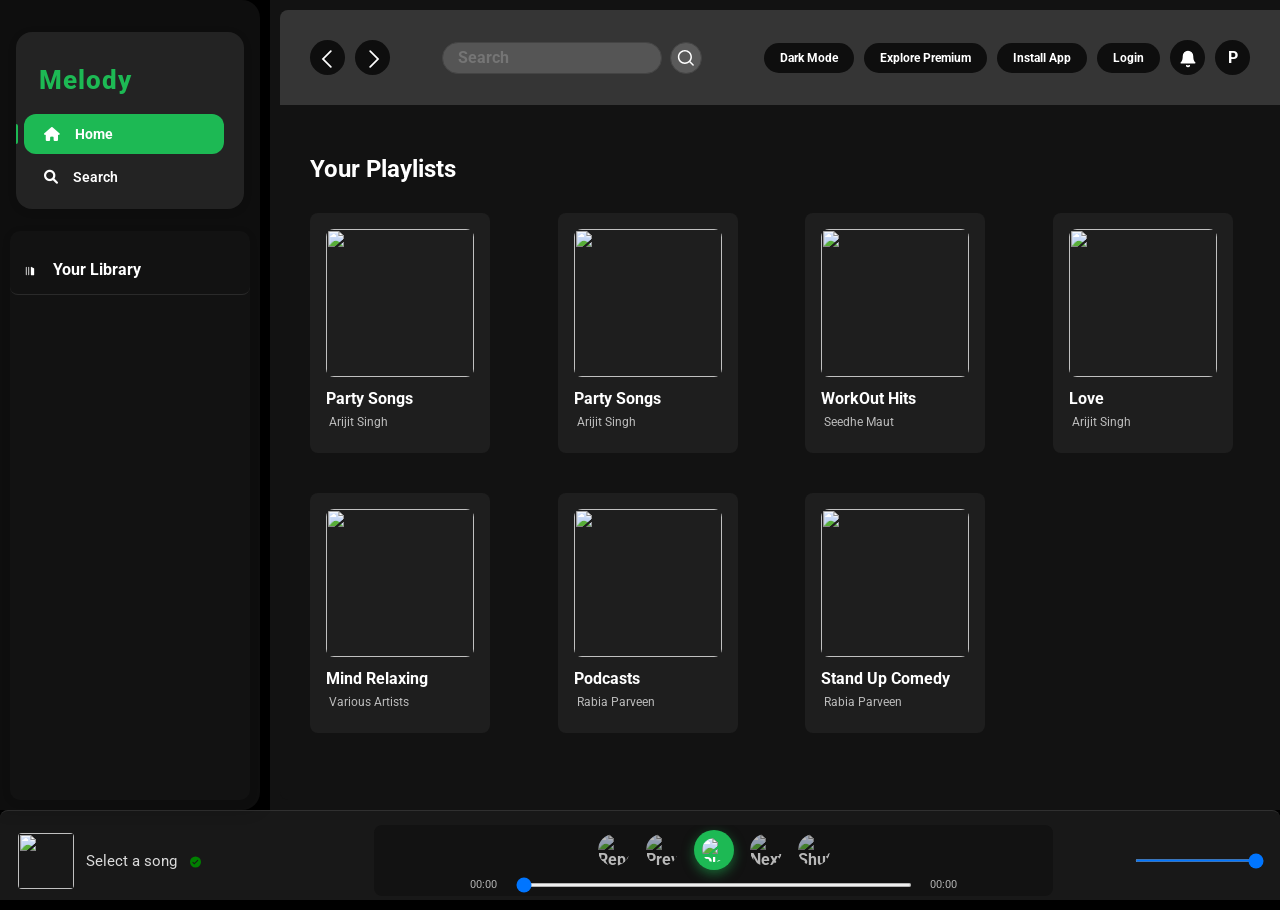
==== index.html @ fff4e5af "updates" ====
<!DOCTYPE html>
<html lang="en">
  <head>
    <meta charset="UTF-8" />
    <meta name="viewport" content="width=device-width, initial-scale=1.0" />
    <link
      rel="stylesheet"
      href="https://cdnjs.cloudflare.com/ajax/libs/font-awesome/6.0.0/css/all.min.css"
    />
    <link rel="stylesheet" href="style.css" />
    <script
      src="https://kit.fontawesome.com/68dffed02e.js"
      crossorigin="anonymous"
    ></script>
    <link rel="icon" href="favicon.ico" />
    <title>Melody : Music for everyone</title>

    <link rel="preconnect" href="https://fonts.googleapis.com" />
    <link rel="preconnect" href="https://fonts.gstatic.com" crossorigin />
    <link
      href="https://fonts.googleapis.com/css2?family=Montserrat:ital,wght@0,100..900;1,100..900&family=Poppins:wght@300;400;500;600;700&display=swap"
      rel="stylesheet"
    />

  </head>



  <body>
    <main>
      <!-- Sidebar -->
      <aside>
        <div class="header">
          <h2>Melody</h2>
          <p id="home-logo" class="active">
            <i class="fa-solid fa-house"></i> Home
          </p>
          <p id="searchbar">
            <i class="fa-solid fa-magnifying-glass"></i> Search
          </p>


   
        </div>

        <div class="playlist">
          <p>
            <svg
              data-encore-id="icon"
              role="img"
              aria-hidden="true"
              viewBox="0 0 24 24"
              class="Svg-sc-ytk21e-0 bneLcE"
            >
              <path
                d="M3 22a1 1 0 0 1-1-1V3a1 1 0 0 1 2 0v18a1 1 0 0 1-1 1zM15.5 2.134A1 1 0 0 0 14 3v18a1 1 0 0 0 1 1h6a1 1 0 0 0 1-1V6.464a1 1 0 0 0-.5-.866l-6-3.464zM9 2a1 1 0 0 0-1 1v18a1 1 0 1 0 2 0V3a1 1 0 0 0-1-1z"
              ></path>
            </svg>
            Your Library
          </p>
          <div class="lists">
            <ul></ul>
          </div>
        </div>
      </aside>

      <!-- Main Content (Dynamic) -->
      <div class="main-content" id="main-content">
        <!-- Home content will be dynamically loaded here -->
      </div>
    </main>

    <!-- Music Player -->
    <div class="player">
      <div class="current-song">
        <div>
          <img src="images/music.svg" alt="" />
          <p>Song Name</p>
          <svg
            data-encore-id="icon"
            role="img"
            aria-hidden="true"
            viewBox="0 0 16 16"
            class="Svg-sc-ytk21e-0 ceOVVX"
          >
            <path
              d="M0 8a8 8 0 1 1 16 0A8 8 0 0 1 0 8zm11.748-1.97a.75.75 0 0 0-1.06-1.06l-4.47 4.47-1.405-1.406a.75.75 0 1 0-1.061 1.06l2.466 2.467 5.53-5.53z"
            ></path>
          </svg>
        </div>
      </div>
      <div class="panel">
        <div class="controls">
          <img
            class="loop"
            id="loop"
            src="images/loop.svg"
            title="Repeat"
            alt="Repeat"
          />
          <img
            class="previous"
            id="previous"
            src="images/previous.svg"
            title="Previous"
            alt="Previous"
          />
          <img
            id="play"
            src="images/play.svg"
            title="Play/Pause"
            alt="Play/Pause"
          />
          <img
            class="next"
            id="next"
            src="images/next.svg"
            title="Next"
            alt="Next"
          />
          <img
            class="shuffle"
            id="shuffle"
            src="images/shuffle.svg"
            title="Shuffle"
            alt="Shuffle"
          />
        </div>
        <div class="progress-bar">
          <p class="current-duration">00:00</p>
          <input
            type="range"
            class="bar"
            id="seek-bar"
            value="0"
            min="0"
            max="100"
          />
          <p class="duration">00:00</p>
        </div>

      </div>
      <div class="volume">
        <img src="images/volume.svg" alt="" />
        <input id="volume" type="range" max="100" min="0" value="100" />
      </div>

    </div>
    <!-- <div id="auth-backdrop" class="hidden"></div> -->

    <!-- <div class="auth-container hidden" id="auth-section">
        <button class="close-btn" id="close-auth">&times;</button>
        <div class="auth-toggle">
            <button id="show-login" class="active">Login</button>
            <button id="show-signup">Sign Up</button>
        </div>

        <form id="login-form" class="auth-form">
            <h2>Login</h2>
            <input type="email" placeholder="Email" required />
            <input type="password" placeholder="Password" required />
            <button type="submit">Log In</button>
        </form>
    </div> -->

    <script>
      // Load Home Page by default
      window.addEventListener("DOMContentLoaded", () => {
        const savedTheme = localStorage.getItem("theme");
        if (savedTheme === "bright") {
          document.body.classList.add("bright-mode");
        }

        // Load home page dynamically, then bind playlist cards
        loadPage("home.html").then(() => {
          bindPlaylistCards(); // ✅ Reattach playlist click events after content load
        });
      });

      // Dynamic Page Loader
      async function loadPage(page) {
        const res = await fetch(page);
        const content = await res.text();
        document.getElementById("main-content").innerHTML = content;

        // ✅ Reapply theme
        const savedTheme = localStorage.getItem("theme");
        if (savedTheme === "bright") {
          document.body.classList.add("bright-mode");
        } else {
          document.body.classList.remove("bright-mode");
        }

        // ✅ Rebind card click listeners after DOM updates
        setTimeout(() => {
          if (typeof bindPlaylistCards === "function") {
            bindPlaylistCards();
          }
        }, 50);

        // ✅ Re-attach theme toggle event listener if present
        const themeToggle = document.getElementById("theme-toggle");
        if (themeToggle) {
          updateThemeToggleText(themeToggle);
          themeToggle.addEventListener("click", function () {
            document.body.classList.toggle("bright-mode");
            localStorage.setItem(
              "theme",
              document.body.classList.contains("bright-mode")
                ? "bright"
                : "dark"
            );
            updateThemeToggleText(this);
          });
        }
      }

      // Update toggle text based on current theme
      function updateThemeToggleText(button) {
        if (document.body.classList.contains("bright-mode")) {
          button.textContent = "Light Mode";
        } else {
          button.textContent = "Dark Mode";
        }
      }

      // Sidebar Navigation
      const homeBtn = document.getElementById("home-logo");
      const searchBtn = document.getElementById("searchbar");

      homeBtn.addEventListener("click", () => {
        loadPage("home.html").then(() => {
          bindPlaylistCards(); // ✅ ensures playlist clicks work again
        });
        setActive(homeBtn);
      });

      searchBtn.addEventListener("click", () => {
        loadPage("search.html");
        setActive(searchBtn);
      });

      function setActive(activeBtn) {
        document
          .querySelectorAll("aside .header p")
          .forEach((btn) => btn.classList.remove("active"));
        activeBtn.classList.add("active");
      }


        document.addEventListener("DOMContentLoaded", function() {
        document.getElementById("loginLink").addEventListener("click", function(event) {
            event.preventDefault();
            window.location.href = "login.html";
        });
    });


    
      
    </script>


    <script src="script.js"></script>
  </body>
</html>
---- style.css ----
@import url("https://fonts.googleapis.com/css2?family=Roboto:ital,wght@0,100;0,300;0,400;0,500;0,700;0,900;1,100;1,300;1,400;1,500;1,700;1,900&display=swap");

* {
  margin: 0;
  padding: 0;
  font-family: "Roboto", sans-serif;
  box-sizing: border-box;
  font-weight: 700;
  color: white;
}

body {
  background-color: black;
  height: 100vh;
  overflow: hidden;
  overflow-y: hidden;
}

body, html {
    overflow-x: hidden; /* Prevent horizontal scrolling globally */
}

main {
  display: flex;
  width: 100vw;
  gap: 10px;
  height: calc(100vh - 90px);
}

.main-content .Home {
    flex: 1;
    width: 100%;  /* Ensure it stretches full width inside main-content */
}



.main-content {
    flex: 1;
    display: flex;
    flex-direction: column;
    background-color: #121212;
    overflow-y: auto;
    overflow-x: hidden; /* Ensure no horizontal scroll */
    width: 100%; /* Fit perfectly */
}

aside {
  background-color: rgb(14, 14, 14);
  color: white;
  width: 260px;
  min-width: 220px;
  height: 100%;
  display: flex;
  flex-direction: column;
  box-shadow: 2px 0 16px rgba(0, 0, 0, 0.18);
  border-top-right-radius: 18px;
  border-bottom-right-radius: 18px;
  padding-top: 16px;
  transition: background 0.3s;
}

.header {
  background-color: #232323;
  margin: 16px 16px 12px 16px;
  border-radius: 16px;
  height: fit-content;
  overflow: hidden;
  box-shadow: 0 2px 8px rgba(0, 0, 0, 0.12);
  padding: 18px 0 12px 0;
  display: flex;
  flex-direction: column;
  /* gap: 12px; */
}

.header h2 {
  font-size: 26px;
  font-weight: 800;
  letter-spacing: 1px;
  margin-left: 8px;
  margin-bottom: 4px;
  color: #1db954;
  cursor: pointer;
  padding: 15px;
}

.header p {
  cursor: pointer;
  padding: 15px;
  margin-left: 8px;
  font-size: 14px;
  font-weight: 600;
  border-radius: 8px;
  display: flex;
  align-items: center;
  gap: 10px;
  transition: background 0.2s, color 0.2s;
}

aside .header p.active {
    position: relative;
    font-weight: bold; /* makes the active button text slightly prominent */
    background-color: #1db954; /* uses the text color already set */
    border-radius: 2px;
}

aside .header p.active::before {
    content: "";
    position: absolute;
    left: -10px; /* adjust if needed based on sidebar padding */
    top: 50%;
    transform: translateY(-50%);
    width: 4px; /* thin indicator line */
    height: 50%;
    background-color: #1db954; /* uses the text color already set */
    border-radius: 2px;
}


#home-logo,
#searchbar {
  height: 40px;
  width: 200px;
  background-color: none;
}

.header p:hover {
  background: rgba(29, 185, 84, 0.12);
  color: #1db954;
}

.playlist {
  background-color:#232323;
  margin: 0 16px 16px 16px;
  border-radius: 16px;
  flex: 1;
  overflow: hidden;
  box-shadow: 0 2px 8px rgba(0, 0, 0, 0.1);
  display: flex;
  flex-direction: column;
  padding: 14px 0 10px 0;
  gap: 10px;
}

.playlist > p {
  cursor: pointer;
  padding: 12px 24px;
  font-size: 17px;
  display: flex;
  align-items: center;
  border-bottom: 1px solid rgba(255, 255, 255, 0.07);
  border-radius: 8px;
  gap: 10px;
  transition: background 0.2s, color 0.2s;
}

.playlist > p:hover {
  background: rgba(29, 185, 84, 0.1);
  color: #1db954;
}

.Home {
  background-color: rgb(18, 18, 18);
  height: 98.28%;
  width: 78%;
  margin: 10px;
  border-radius: 8px;
  overflow-y: scroll;
}

.nav {
  display: flex;
  width: 100%;
  justify-content: space-between;
  align-items: center;
  background-color: #242424;
}

.left {
  display: flex;
  padding: 10px;
  gap: 10px;
  align-items: center;
}

.left div,
.r-div {
  background-color: rgb(14, 14, 14);
  width: 30px;
  height: 30px;
  border-radius: 50%;
  cursor: pointer;
  display: flex;
  align-items: center;
  justify-content: center;
}

.left div:hover,
.right div:hover {
  background-color: rgba(255, 255, 255, 0.418);
  color: black;
}

.right {
  display: flex;
  align-items: center;
  padding: 20px;
  gap: 10px;
}

.right div:hover {
  background-color: rgba(255, 255, 255, 0.421);
  color: black;
}

.right p {
  background-color: rgb(14, 14, 14);
  font-size: 12px;
  border-radius: 22px;
  cursor: pointer;
  display: flex;
  align-items: center;
  justify-content: center;
}

.right p:hover {
  background-color: white;
  color: black;
}

.types {
  padding: 10px;
  display: flex;
  gap: 10px;
}

.types div {
  background-color: rgba(255, 255, 255, 0.079);
  padding: 7px;
  border-radius: 22px;
  font-size: 12px;
  cursor: pointer;
}

.types div:hover {
  background-color: rgba(255, 255, 255, 0.273);
}

.playlists {
  display: flex;
  gap: 10px;
  margin-left: 10px;
}

.playlists div {
  width: 300px;
  display: flex;
  align-items: center;
  font-size: 14px;

  background-color: rgba(255, 255, 255, 0.116);
}

.playlists img {
  height: 50px;
  margin-right: 10px;
}

.lists {
  height: 92%;
  overflow-x: hidden;
  overflow-y: scroll;
  max-height: 92%;
}

.lists div {
  width: 90%;
  padding: 10px;
  display: flex;
  align-items: center;
  font-size: 10px;
  font-weight: 300;
  color: rgb(255, 255, 255);
}

.lists div:hover {
  background-color: rgba(112, 112, 112, 0.16);
}

.lists li img {
  height: 40px;
  fill: white;
}

.lists div p {
  font-size: 15px;
  color: #ffffffd7;
}
.lists div p:hover {
  color: rgb(255, 255, 255);
}

.musics h1 {
  margin-top: 20px;
  margin-left: 10px;
  font-size: 20px;
}

.card {
  padding: 6px;
  margin: 10px;
  border-radius: 5px;
  width: 155px;
  height: 200px;
}

.card:hover {
  background-color: rgba(110, 109, 109, 0.249);
  font-size: 50px;
}

.card h5 {
  font-size: 15px;
  padding: 3px;
}

.card p {
  font-size: 10px;
  font-weight: 600;
  color: rgba(255, 255, 255, 0.525);
  padding: 3px;
}

.card img {
  width: 100%;
  border-radius: 8px;
  height: 150px;
  width: 150px;
  object-fit: contain;
}

.musiccards {
  display: flex;
  flex-wrap: wrap;
}

.discover {
  margin: 10px;
}

.seemore {
  display: flex;
  justify-content: space-between;
  align-items: center;
  margin-top: 10px;
}

.seemore div {
  padding: 10px;
  background-color: rgba(255, 255, 255, 0.026);
  border-radius: 22px;
  font-size: smaller;
  margin: 10px;
  cursor: pointer;
}

.seemore div:hover {
  background-color: rgb(58, 58, 58);
}

i {
  padding: 5px;
}

svg {
  width: 18px;

  margin-bottom: -3px;
  fill: white;
}

.player {
  width: 99vw;
  background-color: rgb(0, 0, 0);
  border-radius: 8px;
  display: flex;
  align-items: center;
  justify-content: space-between;
}

.current-song {
  font-size: 15px;
  width: 285px;
  font-weight: 400;
  color: rgb(255, 255, 255);
  display: flex;
}

.current-song div {
  width: 90%;
  padding: 2px;
  display: flex;
  align-items: center;
  font-size: 10px;
  font-weight: 300;
  
  height: 70px;
}

.current-song img {
  height: 50px;
  margin-right: 10px;
}

.current-song div p {
  font-size: 15px;
  color: #ffffffd7;
}

.current-song div svg {
  padding-left: 5px;
  fill: green;
}

.controls img {
  cursor: pointer;
}

.bar {
  height: 3px;
  width: 400px;
  background-color: aliceblue;
}

.progress-bar {
  display: flex;
  align-items: center;
  gap: 5px;
}
.progress-bar > p {
  font-size: 12px;
  font-weight: 600;
  color: rgb(77, 77, 77);
}

.panel {
  display: flex;
  justify-content: space-evenly;
  flex-wrap: wrap;
  align-content: space-between;
  align-items: center;
  overflow: hidden;
}

.controls {
  display: flex;
  justify-content: center;
  align-items: center;
  gap: 20px;
}

.controls img {
  cursor: pointer;
  opacity: 0.7;
  width: 32px;
  height: 32px;
  background: transparent;
  border-radius: 50%;
  transition: all 0.25s ease;
}
.controls img:hover {
  opacity: 1;
  transform: scale(1.15);
}

.controls #play {
  width: 48px;
  height: 48px;
  background: #1db954;
  border-radius: 50%;
  padding: 10px;
  opacity: 1;
  box-shadow: 0 4px 12px rgba(29, 185, 84, 0.5);
  transition: all 0.3s ease;
}
.controls #play:hover {
  background: #1ed760;
  transform: scale(1.2);
  box-shadow: 0 6px 16px rgba(29, 185, 84, 0.7);
}

.vol-bar {
  width: 100px;
  height: 3px;
  background-color: #ffffff8c;
}

.volume {
  display: flex;
  align-items: center;
  height: 70px;
  border-radius:8px;
  width: min-content;
}

.volume > img {
  width: 20px;
  padding: 4px;
  fill: #b3b3b3;
}

svg:hover {
  fill: rgb(255, 255, 255);
}

input {
  height: 3px;
  color: green;
}

.controls > #play {
  width: 25px;
}


.login-btn {
  background-color: #121212;   /* same dark pill background */
  color: #fff;                 /* white text */
  font-size: 14px;             /* same font size */
  font-weight: 00;            /* semi-bold like others */
  /* font-family: "Helvetica Neue", Helvetica, Arial, sans-serif;  */
  padding: 8px 18px;           /* pill padding */
  border: none;
  border-radius: 999px;        /* pill shape */
  display: inline-flex;
  align-items: center;
  justify-content: center;
  cursor: pointer;
  transition: background-color 0.3s ease;
}

.login-btn:hover {
  background-color: #2a2a2a;   /* same hover effect */
}

.login-btn:active {
  transform: scale(0.95);       /* click feedback */
}

@media (max-width: 927px) {
  .current-song {
    width: 200px;
  }
  .current-song > div {
    width: 200px;
  }
  
  }
  .bar {
    width: 325px;
  }
  .lists div p {
    font-size: 12px;
  }


@media (max-width: 780px) {
}

/* Style the scrollbar track */
::-webkit-scrollbar-track {
  background: #2e2e2e; /* Dark background color */
  border-radius: 10px; /* Optional: Rounded corners */
}

/* Style the scrollbar thumb */
::-webkit-scrollbar-thumb {
  background-color: #555; /* Darker gray color for the thumb */
  border-radius: 10px; /* Optional: Rounded corners */
  border: 2px solid #2e2e2e; /* Optional: Border to add some spacing */
}

/* Style the scrollbar thumb on hover */
::-webkit-scrollbar-thumb:hover {
  background-color: #888; /* Lighter gray color when hovered */
}

/* Style the scrollbar */
::-webkit-scrollbar {
  width: 8px; /* Width of the scrollbar */
  /* height: 12px; Height of the scrollbar (for horizontal scrollbar) */
}

#searchbar {
  border-radius: 12px;
}

#searchbar:hover {
  border: 0.8px solid whitesmoke;
}
#home-logo {
  /* background-color: rgb(45, 45, 45); */
  border-radius: 12px;
  margin-bottom: 3px;
}



body.bright-mode {
  background-color: white;
  color: black;
}

body.bright-mode * {
  color: black !important;
}

.header p svg {
  padding-right: 8px;
  width: 18px;
  height: 18px;
}
.playlist {
  background-color: rgb(18, 18, 18);
  margin: 10px;
  border-radius: 10px;
  flex: 1;
  overflow: hidden;
  display: flex;
  flex-direction: column;
}

.playlist > p {
  cursor: pointer;
  padding: 15px;
  font-size: 16px;
  display: flex;
  align-items: center;
  border-bottom: 1px solid rgba(255, 255, 255, 0.1);
  flex-shrink: 0;
}

.playlist > p svg {
  padding-right: 8px;
  width: 18px;
  height: 18px;
}

.Home {
  background-color: rgb(18, 18, 18);
  flex: 1;
  margin: 10px;
  border-radius: 8px;
  overflow-y: auto;
  display: flex;
  flex-direction: column;
}

.nav {
  display: flex;
  width: 100%;
  justify-content: space-between;
  align-items: center;
  background-color: #353535;
  padding: 10px 20px;
  flex-shrink: 0;
}
/* Hamburger Button Styles */
.hamburger {
  font-size: 24px;
  background: none;
  border: none;
  color: white;
  cursor: pointer;
  display: none;
  padding: 8px;
  border-radius: 4px;
  transition: background-color 0.2s;
  z-index: 1001;
}

.hamburger:hover {
  background-color: rgba(255, 255, 255, 0.1);
}

.nav-links {
  display: none;
  list-style: none;
  margin: 0;
  padding: 0;
}

.nav-links li {
  margin: 0;
}

.nav-links a {
  color: white;
  text-decoration: none;
  padding: 12px 16px;
  display: block;
  border-radius: 4px;
  transition: background-color 0.2s;
  font-size: 14px;
  font-weight: 500;
}

.nav-links a:hover {
  background-color: rgba(255, 255, 255, 0.1);
}

/* Responsive Nav Links */
@media (max-width: 768px) {
  .hamburger {
    display: block;
  }

  .nav-links {
    display: none;
    flex-direction: column;
    background-color: #232323;
    position: absolute;
    top: 70px;
    right: 10px;
    padding: 8px;
    border-radius: 8px;
    z-index: 1000;
    width: 180px;
    box-shadow: 0 4px 12px rgba(0, 0, 0, 0.3);
    border: 1px solid rgba(255, 255, 255, 0.1);
  }

  .nav-links.show {
    display: flex;
  }

  .nav-links li {
    margin: 2px 0;
  }
  
  /* Hide regular navigation items on mobile */
  .right p:not(#theme-toggle) {
    display: none;
  }
  
  /* Improve mobile navigation positioning */
  .nav {
    position: relative;
  }
  
  /* Ensure hamburger button is properly positioned */
  .hamburger {
    position: relative;
    z-index: 1001;
  }
}

/* Additional mobile improvements */
@media (max-width: 480px) {
  .nav-links {
    width: 160px;
    right: 5px;
    top: 65px;
  }
  
  .nav-links a {
    padding: 10px 12px;
    font-size: 13px;
  }
  
  .hamburger {
    font-size: 22px;
    padding: 6px;
  }
}

/* Smooth transitions for hamburger menu */
.nav-links {
  transition: opacity 0.3s ease, transform 0.3s ease;
  opacity: 0;
  transform: translateY(-10px);
}

.nav-links.show {
  opacity: 1;
  transform: translateY(0);
}

/* Bright mode support for hamburger menu */
body.bright-mode .nav-links {
  background-color: #f5f5f5;
  border: 1px solid rgba(0, 0, 0, 0.1);
}

body.bright-mode .nav-links a {
  color: #333;
}

body.bright-mode .nav-links a:hover {
  background-color: rgba(0, 0, 0, 0.1);
}

body.bright-mode .hamburger {
  color: #333;
}

body.bright-mode .hamburger:hover {
  background-color: rgba(0, 0, 0, 0.1);
}

.left {
  display: flex;
  gap: 10px;
  align-items: center;
}

.left div,
.right div {
  background-color: rgb(14, 14, 14);
  width: 35px;
  height: 35px;
  border-radius: 50%;
  cursor: pointer;
  display: flex;
  align-items: center;
  justify-content: center;
  transition: all 0.2s;
}

.left div:hover,
.right div:hover {
  background-color: rgba(255, 255, 255, 0.2);
}

.right {
  display: flex;
  align-items: center;
  gap: 10px;
}

.right p {
  background-color: rgb(14, 14, 14);
  font-size: 12px;
  border-radius: 22px;
  padding: 8px 16px;
  cursor: pointer;
  transition: all 0.2s;
  white-space: nowrap;
}

.right p:hover {
  background-color: white;
  color: black;
}

.lists {
  flex: 1;
  overflow-y: auto;
  padding: 10px 0;
}

.lists ul {
  list-style: none;
}

.lists li {
  margin: 0 10px;
}

.lists .li-song {
  width: 100%;
  padding: 10px;
  display: flex;
  align-items: center;
  font-size: 14px;
  font-weight: 400;
  color: rgb(255, 255, 255);
  cursor: pointer;
  border-radius: 4px;
  transition: background-color 0.2s;
}

.lists .li-song:hover {
  background-color: rgba(255, 255, 255, 0.1);
}

.lists .li-song img {
  height: 40px;
  width: 40px;
  margin-right: 12px;
  flex-shrink: 0;
}

.lists .li-song p {
  font-size: 14px;
  color: #ffffffd7;
  overflow: hidden;
  text-overflow: ellipsis;
  white-space: nowrap;
}

.musics {
  padding: 20px;
  flex: 1;
}

.musics h1 {
  font-size: 24px;
  margin-bottom: 20px;
}

.card {
  padding: 16px;
  border-radius: 8px;
  width: 180px;
  height: 240px;
  cursor: pointer;
  transition: all 0.3s;
  background-color: rgba(255, 255, 255, 0.05);
}

.card:hover {
  background-color: rgba(255, 255, 255, 0.1);
  transform: translateY(-4px);
}

.card h5 {
  font-size: 16px;
  padding: 8px 0 4px 0;
  overflow: hidden;
  text-overflow: ellipsis;
  white-space: nowrap;
}

.card p {
  font-size: 12px;
  font-weight: 400;
  color: rgba(255, 255, 255, 0.7);
  overflow: hidden;
  text-overflow: ellipsis;
  white-space: nowrap;
}

.card img {
  width: 100%;
  height: 148px;
  border-radius: 8px;
  object-fit: cover;
}

.musiccards {
  display: grid;
  grid-template-columns: repeat(auto-fill, minmax(180px, 1fr));
  gap: 20px;
}

.player {
  width: 100%;
  height: 100px;
  background-color: rgb(24, 24, 24);
  display: flex;
  align-items: center;
  justify-content: space-between;
  padding: 0 16px;
  border-top: 1px solid rgba(255, 255, 255, 0.1);
}

.current-song {
  width: 300px;
  display: flex;
  align-items: center;
  min-width: 180px;
}

.current-song div {
  display: flex;
  align-items: center;
  width: 100%;
}

.current-song img {
  height: 56px;
  width: 56px;
  margin-right: 12px;
  border-radius: 4px;
  flex-shrink: 0;
}

.current-song p {
  font-size: 14px;
  color: #ffffff;
  font-weight: 400;
  overflow: hidden;
  text-overflow: ellipsis;
  white-space: nowrap;
}

.current-song svg {
  margin-left: 8px;
  width: 16px;
  height: 16px;
  fill: #1db954;
  flex-shrink: 0;
}

.panel {
  gap: 8px;
  background-color: rgb(18, 18, 18);
  border-radius: 8px;
  padding:5px;
  transition: background-color 0.3s ease;
}

body.bright-mode .panel {
  background-color: #ffffff !important;
}

.controls {
  display: flex;
  align-items: center;
  gap: 16px;
}

.controls img {
  cursor: pointer;
  opacity: 0.7;
  transition: opacity 0.2s;
}



.controls img:hover {
  opacity: 1;
}

.controls #play {
  width: 40px;
  height: 40px;
  
  border-radius: 50%;
  padding: 8px;
}

.progress-bar {
  display: flex;
  align-items: center;
  gap: 12px;
  width: 100%;
  max-width: 500px;
}

.progress-bar p {
  font-size: 11px;
  font-weight: 400;
  color: #b3b3b3;
  min-width: 40px;
  text-align: center;
}

.bar {
  flex: 1;
  height: 4px;
  background-color: #4f4f4f;
  border-radius: 2px;
  outline: none;
  cursor: pointer;
}

.bar::-webkit-slider-thumb {
  appearance: none;
  width: 12px;
  height: 12px;
  border-radius: 50%;
  background-color: #fff;
  cursor: pointer;
}

.volume {
  display: flex;
  align-items: center;
  gap: 8px;
  justify-content: flex-end;
}

.volume img {
  width: 16px;
  height: 16px;
  cursor: pointer;
  opacity: 0.7;
  flex-shrink: 0;
}

.volume img:hover {
  opacity: 1;
}

.vol-bar {
  width: 93px;
  height: 4px;
  background-color: #4f4f4f;
  border-radius: 2px;
  outline: none;
  cursor: pointer;
}

.vol-bar::-webkit-slider-thumb {
  appearance: none;
  width: 12px;
  height: 12px;
  border-radius: 50%;
  background-color: #fff;
  cursor: pointer;
}

svg {
  width: 18px;
  height: 18px;
  fill: white;
}

svg:hover {
  fill: rgb(255, 255, 255);
}

/* Scrollbar Styles */
::-webkit-scrollbar {
  width: 8px;
  height: 8px;
}

::-webkit-scrollbar-track {
  background: #2e2e2e;
  border-radius: 10px;
}

::-webkit-scrollbar-thumb {
  background-color: #555;
  border-radius: 10px;
  border: 2px solid #2e2e2e;
}

::-webkit-scrollbar-thumb:hover {
  background-color: #888;
}

/* Mobile Responsiveness */
@media (max-width: 1024px) {
  .musiccards {
    grid-template-columns: repeat(auto-fill, minmax(160px, 1fr));
    gap: 16px;
  }

  .card {
    width: 100%;
    height: 220px;
  }
}

@media (max-width: 768px) {
  main {
    flex-direction: column;
    height: calc(100vh - 90px);
  }

  aside {
    width: 100%;
    height: 200px;
    flex-direction: row;
    gap: 10px;
  }

  .header {
    flex: 1;
    height: 180px;
  }

  .playlist {
    flex: 2;
    height: 180px;
  }

  .Home {
    flex: 1;
    margin: 0 10px 10px 10px;
  }

  .nav {
    padding: 8px 16px;
  }

  .right p {
    display: none;
  }

  .current-song {
    width: 200px;
    min-width: 150px;
  }

  .current-song img {
    height: 40px;
    width: 40px;
  }

  .current-song p {
    font-size: 12px;
  }

  .panel {
    max-width: 400px;
  }

  .progress-bar {
    max-width: 300px;
  }

  .volume {
    width: 100px;
  }

  .vol-bar {
    width: 70px;
  }

  .musiccards {
    grid-template-columns: repeat(auto-fill, minmax(140px, 1fr));
    gap: 12px;
  }

  .card {
    height: 200px;
    padding: 12px;
  }

  .musics {
    padding: 16px;
  }
}

@media (max-width: 640px) {
  .player {
    padding: 0 8px;
    flex-wrap: wrap;
    height: auto;
    min-height: 90px;
  }

  .current-song {
    width: 100%;
    order: 1;
    margin-bottom: 8px;
  }

  .panel {
    width: 100%;
    order: 2;
    max-width: none;
  }

  .volume {
    display: none;
  }

  .controls {
    gap: 12px;
  }

  .controls #play {
    width: 28px;
    height: 28px;
    padding: 6px;
  }

  main {
    height: calc(100vh - 110px);
  }

  aside {
    height: 160px;
  }

  .header {
    height: 140px;
  }

  .playlist {
    height: 140px;
  }

  .header h2 {
    font-size: 18px;
    padding: 10px 15px;
  }

  .header p {
    font-size: 12px;
    padding: 8px 15px;
  }

  .musiccards {
    grid-template-columns: repeat(auto-fill, minmax(120px, 1fr));
    gap: 8px;
  }

  .card {
    height: 180px;
    padding: 8px;
  }

  .card h5 {
    font-size: 14px;
  }

  .card img {
    height: 120px;
  }
}

@media (max-width: 480px) {
  .left div,
  .right div {
    width: 30px;
    height: 30px;
  }

  .nav {
    padding: 8px 12px;
  }

  .musics h1 {
    font-size: 20px;
  }

  .musics {
    padding: 12px;
  }

  .musiccards {
    grid-template-columns: repeat(2, 1fr);
    gap: 8px;
  }

  .lists .li-song {
    padding: 8px;
  }

  .lists .li-song img {
    height: 32px;
    width: 32px;
    margin-right: 8px;
  }

  .lists .li-song p {
    font-size: 12px;
  }
}
body.bright-mode .header,
body.bright-mode .playlist,
body.bright-mode .Home,
body.bright-mode .nav,
body.bright-mode .panel,
body.bright-mode aside,
body.bright-mode .card,
body.bright-mode .right p,
body.bright-mode .left div,
body.bright-mode .right div {
  background-color: #f0f0f0 !important;
}

body.bright-mode .card p,
body.bright-mode .current-song p,
body.bright-mode .lists .li-song p,
body.bright-mode .progress-bar p {
  color: #222 !important;
}

body.bright-mode .panel {
  background-color: #ffffff !important;
}

body.bright-mode svg {
  fill: black !important;
}

body.bright-mode .controls #play {
  background-color: black !important;
}

body.bright-mode .right p:hover {
  background-color: black !important;
  color: white !important;
}
:root {
  --bg-main: black;
  --text-main: white;
}
body.bright-mode {
  --bg-main: white;
  --text-main: black;
}
body.bright-mode .controls img,
body.bright-mode .volume img {
  filter: invert(1); /* Inverts black icons to white */
}
body.bright-mode .lists .li-song img {
  filter: invert(1);
}
body.bright-mode .current-song img {
  filter: invert(1);
}
body.bright-mode h1,
body.bright-mode h2,
body.bright-mode h5 {
  color: black !important;
}
* {
  transition: background-color 0.3s ease, color 0.3s ease, filter 0.3s ease;
}
/* Make sure the entire bottom player bar turns white in light mode */
body.bright-mode .player {
  background-color: white !important;
}

/* Left section (song thumbnail + title) */
body.bright-mode .current-song {
  background-color: white !important;
}

/* Right section (volume controls) */
body.bright-mode .volume {
  background-color: white !important;
}

/* Optional: fix music icon if still not visible */
body.bright-mode .current-song svg {
  fill: black !important;
}
body.bright-mode .volume img,
body.bright-mode .current-song img {
  filter: invert(1);
}
body.bright-mode .current-song {
  background-color: #8e7d7d !important;
  border-radius: 8px;
}
body.bright-mode .controls img {
  background-color: #8e7d7d(0, 49%, 73%);
}

body.bright-mode .left div,
body.bright-mode .right div {
  background-color: #8e7d7d !important;
  border-radius: 50% !important;
}
body.bright-mode .current-song,
body.bright-mode .panel,
body.bright-mode .volume {
  box-shadow: 0 2px 4px rgba(0, 0, 0, 0.1);
}

body.bright-mode .right p {
  background-color: #8e7d7d !important;
  color: white !important;
  border-radius: 22px !important;
  padding: 8px 16px !important;
}

body.bright-mode .right p:hover {
  background-color: black !important;
  color: white !important;
}
body.bright-mode .header,
body.bright-mode .playlist,
body.bright-mode .Home,
body.bright-mode .panel,
body.bright-mode .card {
  box-shadow: 0 2px 6px rgba(0, 0, 0, 0.15);
}
body.bright-mode .controls svg {
  background-color: #8e7d7d !important;
  border-radius: 50% !important;
  padding: 6px;
  fill: white !important;
  width: 24px;
  height: 24px;
  transition: all 0.3s ease;
}

body.bright-mode .controls svg:hover {
  background-color: black !important;
  fill: white !important;
}

.nav .center {
  display: flex;
  align-items: center;
  justify-content: center;
  flex: 1;
  gap: 8px;
}
#search-input {
  background-color: #cdcdcd35;
  padding: 15px;
  border: 1px solid #444;
  border-radius: 20px;
  outline: none;
  width: 220px;
  font-size: 1rem;
  transition: border 0.2s, background 0.2s;
}

#search-btn {
  background: #d2d2d23b;
  border: 1px solid #444;
  color: #fff;
  cursor: pointer;
  padding: 6px;
  border-radius: 50%;
  transition: background 0.2s, border 0.2s;
}
#search-btn:hover {
  background: #ececec6e;
 
}

/* === NAVBAR LOGIN BUTTON (DARK + LIGHT) === */

.right #login-btn {
  background-color: rgb(14, 14, 14);
  color: white;
  padding: 8px 16px;
  font-weight: 500;
  border-radius: 22px;
  cursor: pointer;
  transition: all 0.3s;
  border: none;
  display: flex;
  align-items: center;
  justify-content: center;
}

.right #login-btn:hover {
  background-color: white;
  color: black;
}

body.bright-mode .right #login-btn {
  background-color: #e0e0e0 !important;
  color: black !important;
}

body.bright-mode .right #login-btn:hover {
  background-color: black !important;
  color: white !important;
}

/* === AUTH MODAL - UPDATED UI === */
.auth-container {
  position: fixed;
  top: 50%;
  left: 50%;
  transform: translate(-50%, -50%);
  z-index: 10000;
  max-width: 400px;
  width: 90%;
  background-color: #121212; /* Darker background */
  color: #e0e0e0; /* Lighter text for contrast */
  padding: 32px;
  border-radius: 16px;
  box-shadow: 0 10px 40px rgba(0, 0, 0, 0.7);
  display: none;
  border: 1px solid rgba(255, 255, 255, 0.1);
  transition: all 0.3s ease;
}

.auth-container.show {
  display: block;
}

.auth-container .close-btn {
  position: absolute;
  top: 15px;
  right: 20px;
  background: transparent;
  border: none;
  font-size: 24px;
  color: #888;
  cursor: pointer;
  transition: color 0.2s ease;
}

.auth-container .close-btn:hover {
  color: #fff;
}

body.bright-mode .auth-container {
  background-color: #ffffff;
  color: #333;
  box-shadow: 0 10px 40px rgba(0, 0, 0, 0.2);
  border: 1px solid #ddd;
}

body.bright-mode .auth-container .close-btn {
  color: #888;
}

body.bright-mode .auth-container .close-btn:hover {
  color: #333;
}

.auth-toggle {
  display: flex;
  justify-content: space-between;
  margin-bottom: 24px;
  gap: 16px;
  border-bottom: 1px solid #444;
}

body.bright-mode .auth-toggle {
  border-bottom: 1px solid #ccc;
}

.auth-toggle button {
  flex: 1;
  padding: 12px;
  background: transparent;
  border: none;
  font-weight: bold;
  cursor: pointer;
  color: inherit;
  border-bottom: 3px solid transparent;
  transition: all 0.3s ease;
  font-size: 16px;
}

.auth-toggle button:hover {
  color: #1db954;
}

.auth-toggle button.active {
  color: #1db954;
  border-color: #1db954;
}

.auth-form {
  display: flex;
  flex-direction: column;
  gap: 16px;
}

.auth-form h2 {
  font-size: 24px;
  margin-bottom: 8px;
  font-weight: 700;
  color: inherit;
}

.auth-form input {
  padding: 12px;
  border-radius: 8px;
  border: 1px solid #444;
  background: #232323;
  color: white;
  outline: none;
  transition: all 0.2s;
  font-weight: 500;
}

.auth-form input:focus {
  border-color: #1db954;
  background-color: #181818;
}

body.bright-mode .auth-form input {
  background: white;
  color: black;
  border: 1px solid #ccc;
}

body.bright-mode .auth-form input:focus {
  border-color: #1db954;
}

.auth-form button {
  padding: 12px;
  border-radius: 24px; /* More rounded button */
  background-color: #1db954;
  color: white;
  border: none;
  cursor: pointer;
  font-weight: bold;
  font-size: 16px;
  transition: all 0.3s ease;
}

.auth-form button:hover {
  background-color: #17a44a;
  transform: translateY(-2px);
  box-shadow: 0 4px 10px rgba(0, 0, 0, 0.2);
}

.hidden {
  display: none;
}

@media (max-width: 500px) {
  .auth-container {
    padding: 24px;
    width: 95%;
  }
}

/* === BACKDROP === */
#auth-backdrop {
  position: fixed;
  top: 0;
  left: 0;
  width: 100vw;
  height: 100vh;
  background: rgba(0, 0, 0, 0.5);
  display: none;
  z-index: 9999;
}

#auth-backdrop.show {
  display: block;
}
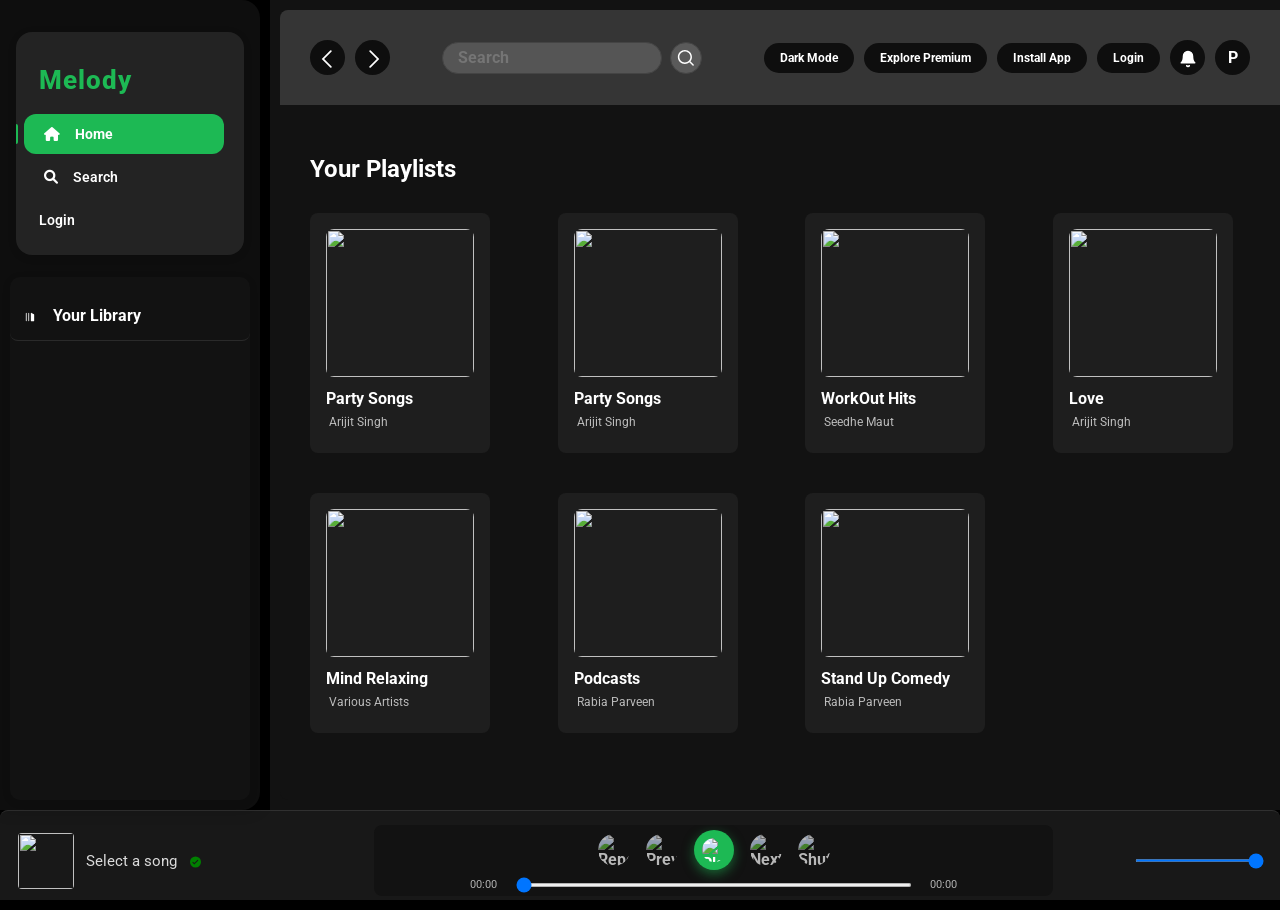
==== commit 3e36fa1a: "changes done" ====
--- a/index.html
+++ b/index.html
@@ -39,7 +39,7 @@
             <i class="fa-solid fa-magnifying-glass"></i> Search
           </p>
 
-
+          <p id="loginBtn">Login</p>
    
         </div>
 
@@ -246,20 +246,23 @@
           .forEach((btn) => btn.classList.remove("active"));
         activeBtn.classList.add("active");
       }
-
-
-        document.addEventListener("DOMContentLoaded", function() {
-        document.getElementById("loginLink").addEventListener("click", function(event) {
-            event.preventDefault();
-            window.location.href = "login.html";
-        });
-    });
-
-
+    </script>
     
-      
-    </script>
-
+    <script>
+      // Sidebar Login Link
+      document.addEventListener("DOMContentLoaded", function () {
+        const sidebarLogin = document.getElementById("sidebarLogin");
+
+        if (sidebarLogin) {
+          sidebarLogin.addEventListener("click", function (e) {
+            e.preventDefault(); // stop normal anchor behavior
+            window.location.replace("login.html"); // navigate without "Back"
+          });
+        }
+      });
+      </script>
+    
+    
 
     <script src="script.js"></script>
   </body>
--- a/style.css
+++ b/style.css
@@ -526,7 +526,7 @@
   background-color: #121212;   /* same dark pill background */
   color: #fff;                 /* white text */
   font-size: 14px;             /* same font size */
-  font-weight: 00;            /* semi-bold like others */
+  font-weight: 500;            /* semi-bold like others */
   /* font-family: "Helvetica Neue", Helvetica, Arial, sans-serif;  */
   padding: 8px 18px;           /* pill padding */
   border: none;
